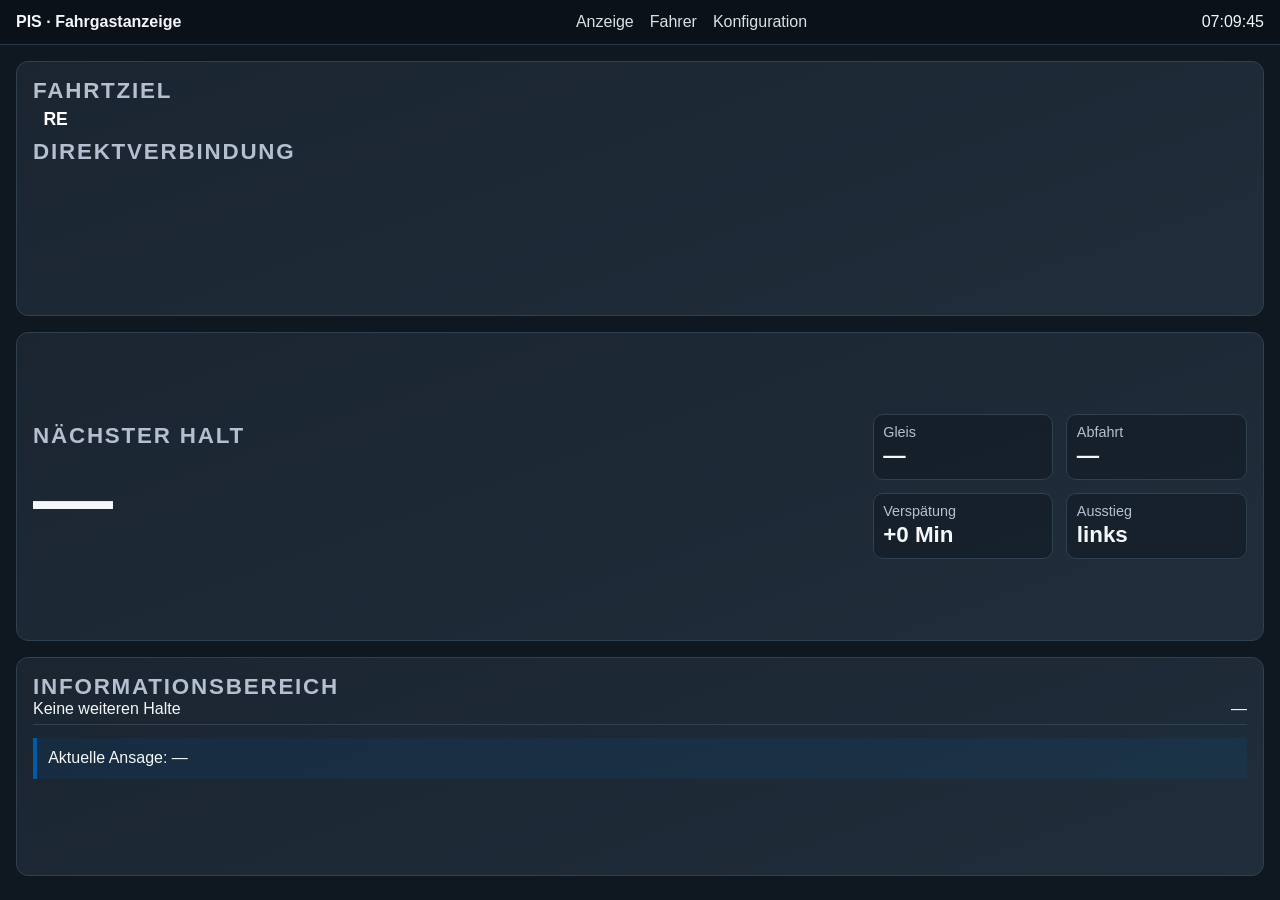
==== index.html @ df7ab6af "Create DB-oriented static passenger information web app" ====
<!doctype html>
<html lang="de">
<head>
  <meta charset="utf-8" />
  <meta name="viewport" content="width=device-width,initial-scale=1" />
  <title>DB‑orientiertes PIS</title>
  <link rel="stylesheet" href="style.css" />
</head>
<body>
  <nav class="top-nav">
    <strong>PIS · Fahrgastanzeige</strong>
    <div class="nav-links">
      <a href="/">Anzeige</a>
      <a href="/driver">Fahrer</a>
      <a href="/config">Konfiguration</a>
    </div>
    <div id="clock"></div>
  </nav>

  <main class="screen">
    <section class="panel destination-panel">
      <div class="kicker">Fahrtziel</div>
      <div id="linePill" class="line-pill">—</div>
      <h1 id="destination">Keine aktive Route</h1>
      <div id="viaStops" class="kicker"></div>
    </section>

    <section class="panel next-stop-panel">
      <div>
        <div class="kicker">Nächster Halt</div>
        <div id="nextStop" class="next-stop">—</div>
      </div>
      <div class="status-grid">
        <div class="status-item">
          <div class="label">Gleis</div>
          <div id="platform" class="value">—</div>
        </div>
        <div class="status-item">
          <div class="label">Abfahrt</div>
          <div id="plannedTime" class="value">—</div>
        </div>
        <div class="status-item">
          <div class="label">Verspätung</div>
          <div id="delay" class="value">+0 Min</div>
        </div>
        <div class="status-item">
          <div class="label">Ausstieg</div>
          <div id="doorSide" class="value">—</div>
        </div>
      </div>
    </section>

    <section class="panel">
      <div class="kicker">Informationsbereich</div>
      <ul id="upcomingStops" class="info-list"></ul>
      <div id="activeAnnouncement" class="announcement">Aktuelle Ansage: —</div>
    </section>
  </main>

  <script src="main.js"></script>
</body>
</html>
---- style.css ----
:root {
  --db-bg: #0f1720;
  --db-panel: #1a2530;
  --db-panel-2: #202e3b;
  --db-text: #f5f7fa;
  --db-muted: #b4c0cf;
  --db-danger: #d72e2e;
  --db-accent: #005ca9;
  --db-ice: #ec0016;
  --radius: 12px;
}

* { box-sizing: border-box; }
body {
  margin: 0;
  font-family: "Arial", "Helvetica Neue", sans-serif;
  background: var(--db-bg);
  color: var(--db-text);
}

a { color: var(--db-text); text-decoration: none; }

.top-nav {
  display: flex;
  justify-content: space-between;
  align-items: center;
  gap: 1rem;
  padding: 0.8rem 1rem;
  background: #0a1118;
  border-bottom: 1px solid #2b3a48;
}

.nav-links { display: flex; gap: 1rem; }
.nav-links a { opacity: 0.9; }
.nav-links a:hover { opacity: 1; text-decoration: underline; }

.screen {
  min-height: calc(100vh - 53px);
  padding: 1rem;
  display: grid;
  grid-template-rows: 1.4fr 1.7fr 1.2fr;
  gap: 1rem;
}

.panel {
  background: linear-gradient(160deg, var(--db-panel), var(--db-panel-2));
  border: 1px solid #2f4050;
  border-radius: var(--radius);
  padding: 1rem;
}

.destination-panel h1 {
  margin: 0.2rem 0;
  font-size: clamp(2rem, 6vw, 4.4rem);
  line-height: 1.1;
}

.kicker {
  font-size: clamp(1rem, 2vw, 1.4rem);
  text-transform: uppercase;
  letter-spacing: 0.08em;
  font-weight: 700;
  color: var(--db-muted);
}

.line-pill {
  display: inline-flex;
  gap: .5rem;
  align-items: center;
  padding: 0.35rem 0.65rem;
  border-radius: 999px;
  font-size: 1.1rem;
  font-weight: 700;
  color: #fff;
}

.next-stop-panel {
  display: grid;
  grid-template-columns: 2.2fr 1fr;
  gap: 1rem;
  align-items: center;
}

.next-stop {
  font-size: clamp(2.2rem, 7vw, 5rem);
  font-weight: 800;
  margin: .3rem 0;
}

.status-grid {
  display: grid;
  grid-template-columns: repeat(2, minmax(0, 1fr));
  gap: .8rem;
}
.status-item {
  background: rgba(10, 17, 24, .42);
  border: 1px solid #2f4050;
  border-radius: 10px;
  padding: .6rem;
}
.status-item .label { color: var(--db-muted); font-size: .9rem; }
.status-item .value { font-size: 1.4rem; font-weight: 700; margin-top: .2rem; }

.info-list {
  list-style: none;
  margin: 0;
  padding: 0;
  display: grid;
  gap: .55rem;
}
.info-list li {
  display: flex;
  justify-content: space-between;
  border-bottom: 1px solid #314252;
  padding-bottom: .4rem;
}

.announcement {
  margin-top: .8rem;
  padding: .7rem;
  border-left: 4px solid var(--db-accent);
  background: rgba(0,92,169,.12);
}

.delay-positive { color: #ffbdc3; }
.delay-badge {
  padding: 0.25rem 0.5rem;
  border-radius: 8px;
  font-weight: 700;
  background: rgba(215,46,46,.22);
  border: 1px solid rgba(215,46,46,.5);
}

.control-layout {
  display: grid;
  grid-template-columns: 1fr;
  gap: 1rem;
  padding: 1rem;
}

.card {
  background: linear-gradient(160deg, var(--db-panel), var(--db-panel-2));
  border: 1px solid #2f4050;
  border-radius: var(--radius);
  padding: 1rem;
}

.field {
  display: grid;
  gap: 0.35rem;
  margin-bottom: .8rem;
}

label { color: var(--db-muted); font-size: .9rem; }
input, select, button, textarea {
  width: 100%;
  border-radius: 8px;
  border: 1px solid #45586a;
  background: #111b24;
  color: var(--db-text);
  padding: .58rem .65rem;
  font: inherit;
}

button { cursor: pointer; }
button:hover { background: #182634; }
.button-row { display: flex; gap: .6rem; flex-wrap: wrap; }
.button-row button { width: auto; min-width: 90px; }

.stop-list {
  max-height: 280px;
  overflow: auto;
  border: 1px solid #314252;
  border-radius: 8px;
}
.stop-row {
  padding: .55rem .65rem;
  border-bottom: 1px solid #314252;
  display: flex;
  justify-content: space-between;
  gap: .6rem;
}
.stop-row.active { background: rgba(0,92,169,.18); }

.grid-2 {
  display: grid;
  gap: .8rem;
  grid-template-columns: repeat(2, minmax(0, 1fr));
}

@media (max-width: 900px) {
  .screen { grid-template-rows: auto; }
  .next-stop-panel { grid-template-columns: 1fr; }
  .grid-2 { grid-template-columns: 1fr; }
}
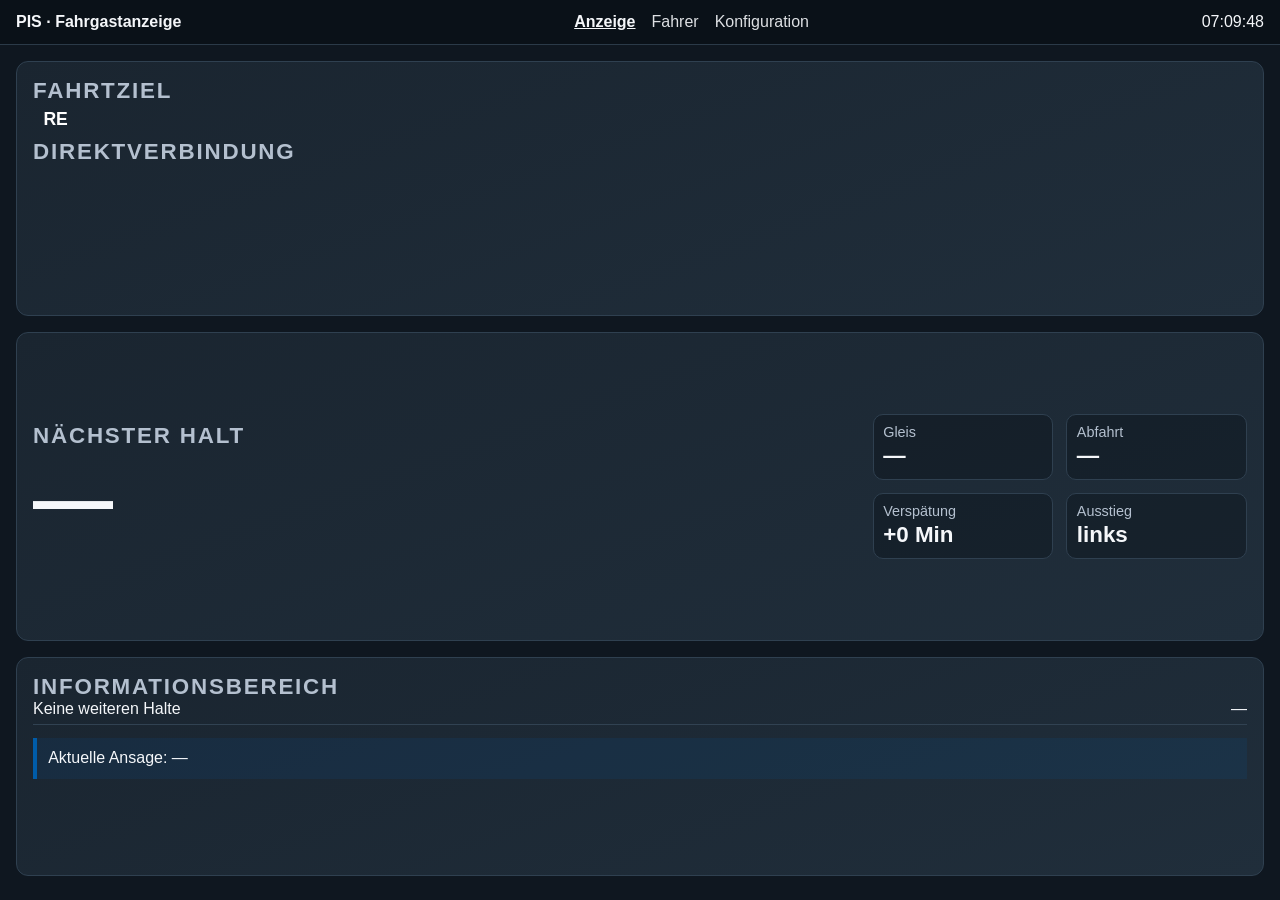
==== commit 1e5c3a50: "Switch navigation to query-based views (?driver/?config)" ====
--- a/index.html
+++ b/index.html
@@ -8,16 +8,16 @@
 </head>
 <body>
   <nav class="top-nav">
-    <strong>PIS · Fahrgastanzeige</strong>
+    <strong id="appTitle">PIS · Fahrgastanzeige</strong>
     <div class="nav-links">
-      <a href="/">Anzeige</a>
-      <a href="/driver">Fahrer</a>
-      <a href="/config">Konfiguration</a>
+      <a href="/" data-view-link="display">Anzeige</a>
+      <a href="/?driver" data-view-link="driver">Fahrer</a>
+      <a href="/?config" data-view-link="config">Konfiguration</a>
     </div>
     <div id="clock"></div>
   </nav>
 
-  <main class="screen">
+  <main id="displayView" class="screen app-view">
     <section class="panel destination-panel">
       <div class="kicker">Fahrtziel</div>
       <div id="linePill" class="line-pill">—</div>
@@ -57,6 +57,116 @@
     </section>
   </main>
 
+  <main id="driverView" class="control-layout app-view is-hidden">
+    <section class="card">
+      <div class="field">
+        <label for="routeSelect">Route wählen</label>
+        <select id="routeSelect"></select>
+      </div>
+      <div class="button-row">
+        <button id="prevStop">Zurück</button>
+        <button id="nextStopBtn">Nächster</button>
+        <button id="setStop">Setzen</button>
+      </div>
+      <p id="activeStopText"></p>
+      <div id="driverStops" class="stop-list"></div>
+    </section>
+
+    <section class="card">
+      <div class="kicker">Verspätung</div>
+      <div class="button-row">
+        <button data-delay="1">+1 Min</button>
+        <button data-delay="5">+5 Min</button>
+        <button id="resetDelay">Reset</button>
+      </div>
+      <p id="delayInfo"></p>
+    </section>
+
+    <section class="card">
+      <div class="field">
+        <label for="templateSelect">Ansage‑Template</label>
+        <select id="templateSelect"></select>
+      </div>
+      <div class="field">
+        <label>Vorschau</label>
+        <textarea id="announcementPreview" rows="4" readonly></textarea>
+      </div>
+      <button id="triggerAnnouncement">Ansage auslösen</button>
+    </section>
+  </main>
+
+  <main id="configView" class="control-layout app-view is-hidden">
+    <section class="card">
+      <div class="kicker">Linien</div>
+      <div class="grid-2">
+        <div class="field"><label>ID</label><input id="lineId" /></div>
+        <div class="field"><label>Name</label><input id="lineName" /></div>
+        <div class="field"><label>Produkt</label><input id="lineProduct" placeholder="RE, RB, ICE ..." /></div>
+        <div class="field"><label>Farbe</label><input id="lineColor" type="color" value="#005ca9" /></div>
+      </div>
+      <button id="addLine">Linie hinzufügen</button>
+    </section>
+
+    <section class="card">
+      <div class="kicker">Routen & Halte</div>
+      <div class="grid-2">
+        <div class="field"><label>Route‑ID</label><input id="routeId" /></div>
+        <div class="field"><label>Route‑Name</label><input id="routeName" /></div>
+        <div class="field"><label>Linie</label><select id="routeLine"></select></div>
+      </div>
+      <div class="grid-2">
+        <div class="field"><label>Halte‑ID</label><input id="stopId" /></div>
+        <div class="field"><label>Name</label><input id="stopName" /></div>
+        <div class="field"><label>Gleis</label><input id="stopPlatform" /></div>
+        <div class="field"><label>Planzeit (HH:MM)</label><input id="stopTime" /></div>
+        <div class="field"><label>Türseite</label>
+          <select id="stopDoor">
+            <option value="left">left</option>
+            <option value="right">right</option>
+            <option value="both">both</option>
+          </select>
+        </div>
+      </div>
+      <div class="button-row">
+        <button id="addStop">Stopp zur Route</button>
+        <button id="saveRoute">Route speichern</button>
+      </div>
+      <pre id="routePreview"></pre>
+    </section>
+
+    <section class="card">
+      <div class="kicker">Ansagen</div>
+      <div class="grid-2">
+        <div class="field"><label>Snippet‑ID</label><input id="snippetId" /></div>
+        <div class="field"><label>Text</label><input id="snippetText" /></div>
+      </div>
+      <button id="addSnippet">Snippet hinzufügen</button>
+      <div class="grid-2">
+        <div class="field"><label>Template‑ID</label><input id="templateId" /></div>
+        <div class="field"><label>Name</label><input id="templateName" value="Nächster Halt" /></div>
+      </div>
+      <div class="field">
+        <label>Token‑Sequenz (ein Token pro Zeile: snippet:&lt;id&gt;, text:&lt;wert&gt;, placeholder:&lt;name&gt;)</label>
+        <textarea id="templateTokens" rows="5"></textarea>
+      </div>
+      <button id="saveTemplate">Template speichern</button>
+    </section>
+
+    <section class="card">
+      <div class="button-row">
+        <button id="saveConfig">In localStorage speichern</button>
+        <button id="exportConfig">JSON exportieren</button>
+        <label style="display:inline-flex;align-items:center;gap:.4rem;cursor:pointer;">
+          JSON importieren
+          <input type="file" id="importConfig" accept="application/json" style="display:none" />
+        </label>
+      </div>
+      <textarea id="configRaw" rows="12"></textarea>
+    </section>
+  </main>
+
   <script src="main.js"></script>
+  <script src="driver.js"></script>
+  <script src="config-editor.js"></script>
 </body>
 </html>
--- a/style.css
+++ b/style.css
@@ -193,3 +193,7 @@
   .next-stop-panel { grid-template-columns: 1fr; }
   .grid-2 { grid-template-columns: 1fr; }
 }
+
+
+.app-view.is-hidden { display: none; }
+.nav-links a.active { text-decoration: underline; font-weight: 700; opacity: 1; }
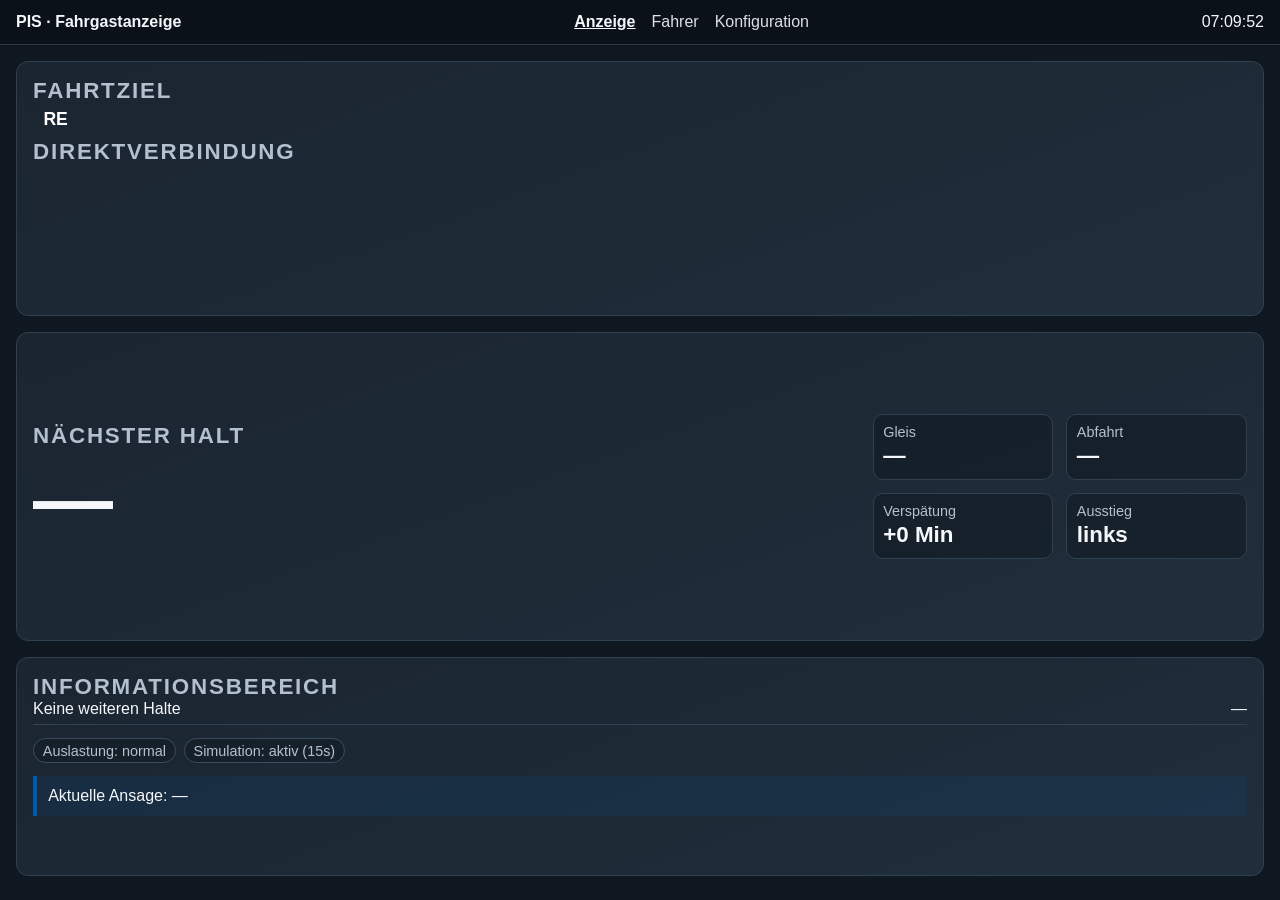
==== commit 82be7658: "Expand driver view with advanced operational settings" ====
--- a/index.html
+++ b/index.html
@@ -53,6 +53,11 @@
     <section class="panel">
       <div class="kicker">Informationsbereich</div>
       <ul id="upcomingStops" class="info-list"></ul>
+      <div class="info-chip-row">
+        <span id="occupancyChip" class="pill-muted">Auslastung: unbekannt</span>
+        <span id="simChip" class="pill-muted">Simulation: aktiv</span>
+      </div>
+      <div id="serviceNotice" class="announcement is-hidden">Servicehinweis: —</div>
       <div id="activeAnnouncement" class="announcement">Aktuelle Ansage: —</div>
     </section>
   </main>
@@ -68,6 +73,13 @@
         <button id="nextStopBtn">Nächster</button>
         <button id="setStop">Setzen</button>
       </div>
+      <div class="field compact-field">
+        <label for="jumpStopSelect">Direkt zu Halt springen</label>
+        <div class="inline-field">
+          <select id="jumpStopSelect"></select>
+          <button id="jumpToStop">Übernehmen</button>
+        </div>
+      </div>
       <p id="activeStopText"></p>
       <div id="driverStops" class="stop-list"></div>
     </section>
@@ -79,7 +91,46 @@
         <button data-delay="5">+5 Min</button>
         <button id="resetDelay">Reset</button>
       </div>
+      <div class="field compact-field">
+        <label for="delayDirectInput">Verspätung direkt setzen (Minuten)</label>
+        <div class="inline-field">
+          <input id="delayDirectInput" type="number" min="0" step="1" value="0" />
+          <button id="applyDelayDirect">Setzen</button>
+        </div>
+      </div>
       <p id="delayInfo"></p>
+    </section>
+
+    <section class="card">
+      <div class="kicker">Betriebseinstellungen</div>
+      <div class="grid-2">
+        <div class="field">
+          <label for="occupancySelect">Auslastung</label>
+          <select id="occupancySelect">
+            <option value="low">niedrig</option>
+            <option value="normal">normal</option>
+            <option value="high">hoch</option>
+            <option value="very-high">sehr hoch</option>
+          </select>
+        </div>
+        <div class="field">
+          <label for="simInterval">Simulationsintervall (Sek.)</label>
+          <input id="simInterval" type="number" min="5" step="1" value="15" />
+        </div>
+      </div>
+      <div class="field">
+        <label for="serviceNoticeInput">Servicehinweis</label>
+        <textarea id="serviceNoticeInput" rows="3" placeholder="z. B. Bistro außer Betrieb"></textarea>
+      </div>
+      <div class="inline-checkbox">
+        <input id="simEnabled" type="checkbox" checked />
+        <label for="simEnabled">Automatische Halt-Simulation aktiv</label>
+      </div>
+      <div class="button-row">
+        <button id="applyOpsSettings">Einstellungen speichern</button>
+        <button id="clearServiceNotice">Hinweis löschen</button>
+        <button id="resetRuntimeState">Runtime zurücksetzen</button>
+      </div>
     </section>
 
     <section class="card">
--- a/style.css
+++ b/style.css
@@ -197,3 +197,54 @@
 
 .app-view.is-hidden { display: none; }
 .nav-links a.active { text-decoration: underline; font-weight: 700; opacity: 1; }
+
+
+.info-chip-row {
+  margin-top: .8rem;
+  display: flex;
+  gap: .5rem;
+  flex-wrap: wrap;
+}
+
+.pill-muted {
+  border: 1px solid #3a4d5f;
+  border-radius: 999px;
+  padding: .22rem .55rem;
+  color: var(--db-muted);
+  background: rgba(17, 27, 36, .55);
+  font-size: .9rem;
+}
+
+.inline-field {
+  display: flex;
+  gap: .6rem;
+  align-items: center;
+}
+
+.inline-field > *:first-child {
+  flex: 1;
+}
+
+.inline-field button {
+  width: auto;
+  min-width: 110px;
+}
+
+.compact-field {
+  margin-top: .8rem;
+}
+
+.inline-checkbox {
+  margin: .2rem 0 .8rem;
+  display: flex;
+  align-items: center;
+  gap: .55rem;
+}
+
+.inline-checkbox input {
+  width: auto;
+}
+
+.is-hidden {
+  display: none;
+}
